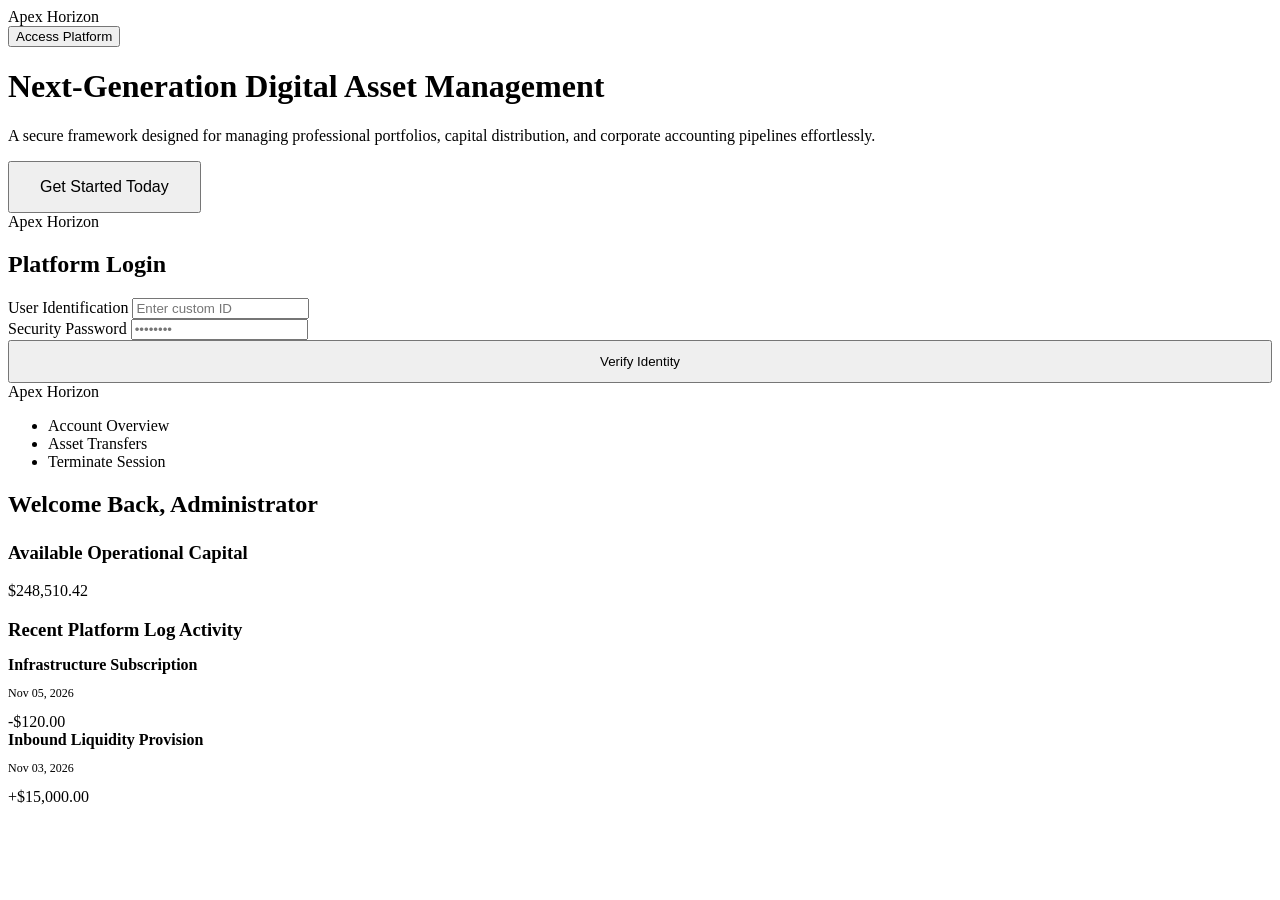
==== index.html @ 19f4070e "Add initial HTML structure for Apex Horizon platform" ====
<!DOCTYPE html>
<html lang="en">
<head>
    <meta charset="UTF-8">
    <meta name="viewport" content="width=device-width, initial-scale=1.0">
    <title>Apex Horizon - Financial Platform</title>
    <link rel="stylesheet" href="style.css">
</head>
<body>

    <!-- ==================== VIEW 1: PUBLIC HOMEPAGE ==================== -->
    <div id="view-homepage" class="app-view active">
        <header class="nav-bar">
            <div class="brand-title">Apex Horizon</div>
            <button class="nav-btn" onclick="navigateTo('view-login')">Access Platform</button>
        </header>
        <main class="hero-section">
            <h1>Next-Generation Digital Asset Management</h1>
            <p>A secure framework designed for managing professional portfolios, capital distribution, and corporate accounting pipelines effortlessly.</p>
            <button class="nav-btn" style="padding: 15px 30px; font-size: 16px;" onclick="navigateTo('view-login')">Get Started Today</button>
        </main>
    </div>

    <!-- ==================== VIEW 2: LOGIN PORTAL ==================== -->
    <div id="view-login" class="app-view">
        <header class="nav-bar">
            <div class="brand-title" onclick="navigateTo('view-homepage')" style="cursor:pointer;">Apex Horizon</div>
        </header>
        <main class="login-container">
            <div class="login-card">
                <h2 style="margin-bottom: 20px;">Platform Login</h2>
                <form id="loginForm" onsubmit="handleLogin(event)">
                    <div class="form-group">
                        <label for="username">User Identification</label>
                        <input type="text" id="username" class="form-control" placeholder="Enter custom ID" required>
                    </div>
                    <div class="form-group">
                        <label for="password">Security Password</label>
                        <input type="password" id="password" class="form-control" placeholder="••••••••" required>
                    </div>
                    <button type="submit" class="nav-btn" style="width: 100%; padding: 12px;">Verify Identity</button>
                </form>
            </div>
        </main>
    </div>

    <!-- ==================== VIEW 3: SECURE DASHBOARD ==================== -->
    <div id="view-dashboard" class="app-view">
        <div class="dashboard-layout">
            <aside class="sidebar">
                <div class="brand-title">Apex Horizon</div>
                <ul class="sidebar-menu">
                    <li class="sidebar-item active">Account Overview</li>
                    <li class="sidebar-item">Asset Transfers</li>
                    <li class="sidebar-item" onclick="navigateTo('view-homepage')">Terminate Session</li>
                </ul>
            </aside>
            <main class="dashboard-content">
                <h2 style="margin-bottom: 24px;">Welcome Back, Administrator</h2>
                
                <div class="summary-card">
                    <h3>Available Operational Capital</h3>
                    <div class="balance">$248,510.42</div>
                </div>

                <div class="transaction-list">
                    <h3 style="margin-bottom: 15px;">Recent Platform Log Activity</h3>
                    <div class="transaction-row">
                        <div>
                            <strong>Infrastructure Subscription</strong>
                            <p style="color: var(--text-muted); font-size: 12px;">Nov 05, 2026</p>
                        </div>
                        <span class="tx-negative">-$120.00</span>
                    </div>
                    <div class="transaction-row">
                        <div>
                            <strong>Inbound Liquidity Provision</strong>
                            <p style="color: var(--text-muted); font-size: 12px;">Nov 03, 2026</p>
                        </div>
                        <span style="color: var(--accent);">+$15,000.00</span>
                    </div>
                </div>
            </main>
        </div>
    </div>

    <script src="app.js"></script>
</body>
</html>
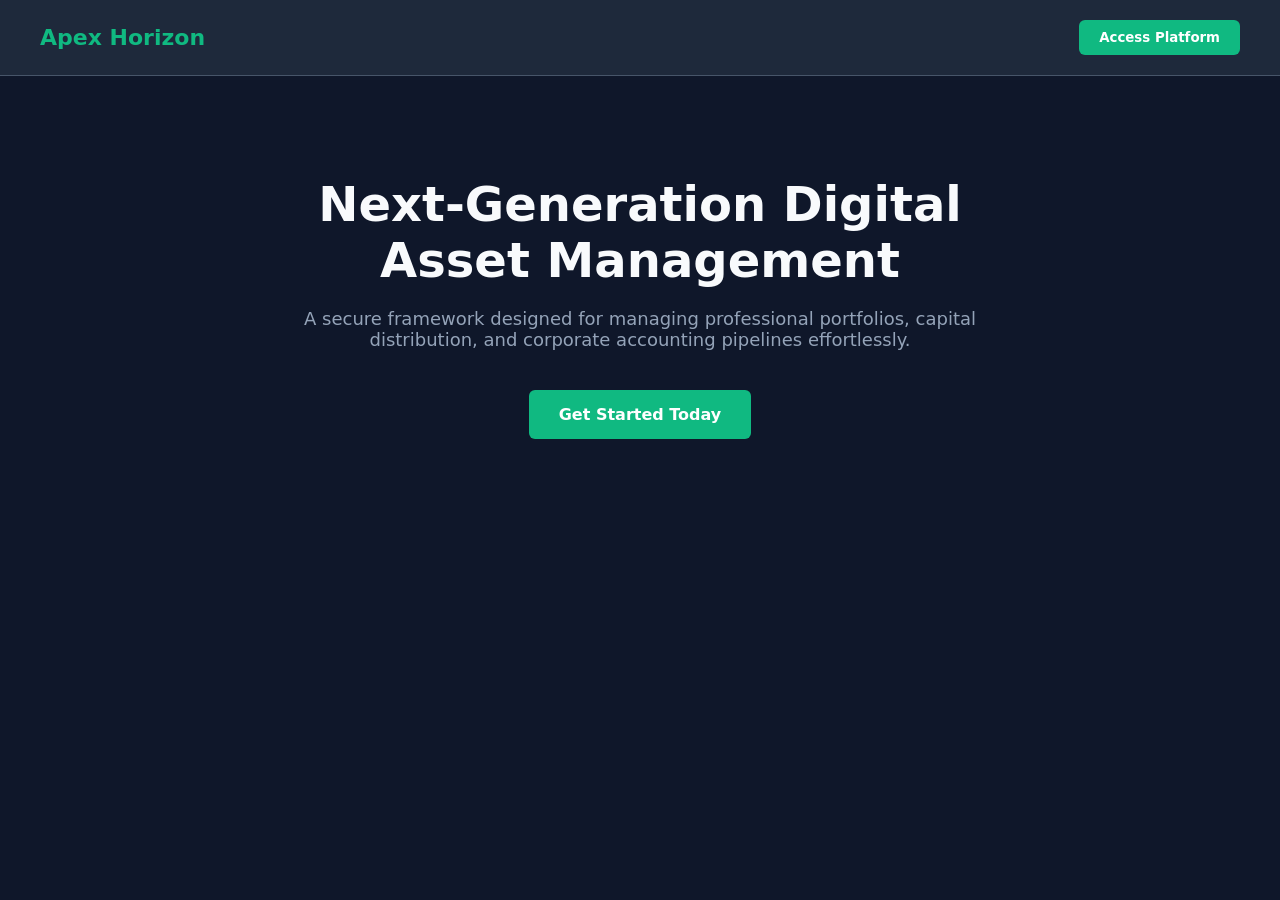
==== commit d56f309b: "Add styles and loading screen to index.html Added inline styles for the Apex Horizon financial platf" ====
--- a/index.html
+++ b/index.html
@@ -4,7 +4,244 @@
     <meta charset="UTF-8">
     <meta name="viewport" content="width=device-width, initial-scale=1.0">
     <title>Apex Horizon - Financial Platform</title>
-    <link rel="stylesheet" href="style.css">
+    <style>
+        :root {
+            --bg-main: #0f172a;
+            --bg-card: #1e293b;
+            --bg-input: #334155;
+            --accent: #10b981;
+            --accent-hover: #059669;
+            --text-main: #f8fafc;
+            --text-muted: #94a3b8;
+            --border: #475569;
+            --danger: #ef4444;
+        }
+
+        * {
+            box-sizing: border-box;
+            margin: 0;
+            padding: 0;
+            font-family: system-ui, -apple-system, sans-serif;
+        }
+
+        body {
+            background-color: var(--bg-main);
+            color: var(--text-main);
+            min-height: 100vh;
+            top: 0 !important; /* Overrides Google Translate banner offset */
+        }
+
+        /* View Management Utility */
+        .app-view {
+            display: none;
+        }
+        .app-view.active {
+            display: block;
+        }
+
+        /* --- 1. PUBLIC HOMEPAGE STYLES --- */
+        .nav-bar {
+            display: flex;
+            justify-content: space-between;
+            align-items: center;
+            padding: 20px 40px;
+            background-color: var(--bg-card);
+            border-bottom: 1px solid var(--border);
+        }
+
+        .brand-title {
+            font-size: 22px;
+            font-weight: 700;
+            color: var(--accent);
+        }
+
+        .nav-btn {
+            background-color: var(--accent);
+            color: white;
+            border: none;
+            padding: 10px 20px;
+            border-radius: 6px;
+            font-weight: 600;
+            cursor: pointer;
+        }
+
+        .hero-section {
+            text-align: center;
+            padding: 100px 20px;
+            max-width: 800px;
+            margin: 0 auto;
+        }
+
+        .hero-section h1 {
+            font-size: 48px;
+            margin-bottom: 20px;
+        }
+
+        .hero-section p {
+            color: var(--text-muted);
+            font-size: 18px;
+            margin-bottom: 40px;
+        }
+
+        /* --- 2. LOGIN PORTAL STYLES --- */
+        .login-container {
+            display: flex;
+            justify-content: center;
+            align-items: center;
+            min-height: 80vh;
+            padding: 20px;
+        }
+
+        .login-card {
+            background-color: var(--bg-card);
+            padding: 40px;
+            border-radius: 12px;
+            width: 100%;
+            max-width: 400px;
+            border: 1px solid var(--border);
+        }
+
+        .form-group {
+            margin-bottom: 20px;
+        }
+
+        .form-group label {
+            display: block;
+            margin-bottom: 8px;
+            color: var(--text-muted);
+            font-size: 14px;
+        }
+
+        .form-control {
+            width: 100%;
+            padding: 12px;
+            background-color: var(--bg-input);
+            border: 1px solid var(--border);
+            border-radius: 6px;
+            color: white;
+            font-size: 16px;
+        }
+
+        /* --- 3. SECURE DASHBOARD STYLES --- */
+        .dashboard-layout {
+            display: flex;
+            min-height: 100vh;
+        }
+
+        .sidebar {
+            width: 250px;
+            background-color: var(--bg-card);
+            border-right: 1px solid var(--border);
+            padding: 30px 20px;
+        }
+
+        .sidebar-menu {
+            list-style: none;
+            margin-top: 40px;
+        }
+
+        .sidebar-item {
+            padding: 12px 15px;
+            color: var(--text-muted);
+            cursor: pointer;
+            border-radius: 6px;
+            margin-bottom: 8px;
+        }
+
+        .sidebar-item:hover, .sidebar-item.active {
+            background-color: var(--bg-main);
+            color: white;
+        }
+
+        .dashboard-content {
+            flex: 1;
+            padding: 40px;
+        }
+
+        .summary-card {
+            background-color: var(--bg-card);
+            padding: 30px;
+            border-radius: 12px;
+            border: 1px solid var(--border);
+            margin-bottom: 30px;
+            max-width: 400px;
+        }
+
+        .summary-card h3 {
+            color: var(--text-muted);
+            font-size: 14px;
+            text-transform: uppercase;
+            letter-spacing: 1px;
+            margin-bottom: 10px;
+        }
+
+        .summary-card .balance {
+            font-size: 32px;
+            font-weight: 700;
+        }
+
+        .transaction-list {
+            background-color: var(--bg-card);
+            border-radius: 12px;
+            border: 1px solid var(--border);
+            padding: 24px;
+        }
+
+        .transaction-row {
+            display: flex;
+            justify-content: space-between;
+            padding: 15px 0;
+            border-bottom: 1px solid var(--border);
+        }
+
+        .transaction-row:last-child {
+            border-bottom: none;
+        }
+
+        .tx-negative { color: var(--danger); }
+
+        /* --- 4. LOADING ANIMATION STYLES --- */
+        .loading-container {
+            display: flex;
+            flex-direction: column;
+            justify-content: center;
+            align-items: center;
+            min-height: 80vh;
+            text-align: center;
+        }
+
+        .spinner {
+            width: 50px;
+            height: 50px;
+            border: 5px solid var(--bg-input);
+            border-top: 5px solid var(--accent);
+            border-radius: 50%;
+            animation: spin 1s linear infinite;
+            margin-bottom: 20px;
+        }
+
+        @keyframes spin {
+            0% { transform: rotate(0deg); }
+            100% { transform: rotate(360deg); }
+        }
+
+        /* --- 5. TRANSACTION FORM PAGE STYLES --- */
+        .transfer-card {
+            background-color: var(--bg-card);
+            padding: 30px;
+            border-radius: 12px;
+            border: 1px solid var(--border);
+            max-width: 600px;
+        }
+
+        /* Hide Google Translate Top Widget Bar elegantly */
+        .goog-te-banner-frame.skiptranslate {
+            display: none !important;
+        }
+        #google_translate_element {
+            padding: 5px 15px;
+        }
+    </style>
 </head>
 <body>
 
@@ -12,7 +249,11 @@
     <div id="view-homepage" class="app-view active">
         <header class="nav-bar">
             <div class="brand-title">Apex Horizon</div>
-            <button class="nav-btn" onclick="navigateTo('view-login')">Access Platform</button>
+            <div style="display: flex; align-items: center; gap: 15px;">
+                <!-- Automatic translation widget container placement -->
+                <div id="google_translate_element"></div>
+                <button class="nav-btn" onclick="navigateTo('view-login')">Access Platform</button>
+            </div>
         </header>
         <main class="hero-section">
             <h1>Next-Generation Digital Asset Management</h1>
@@ -44,46 +285,31 @@
         </main>
     </div>
 
-    <!-- ==================== VIEW 3: SECURE DASHBOARD ==================== -->
+    <!-- ==================== VIEW 3: LOADING SCREEN ==================== -->
+    <div id="view-loading" class="app-view">
+        <div class="loading-container">
+            <div class="spinner"></div>
+            <h2 id="loading-title">Verifying Credentials...</h2>
+            <p style="color: var(--text-muted); margin-top: 8px;">Securing environment tunnels, please wait.</p>
+        </div>
+    </div>
+
+    <!-- ==================== VIEW 4: SECURE DASHBOARD ==================== -->
     <div id="view-dashboard" class="app-view">
         <div class="dashboard-layout">
             <aside class="sidebar">
                 <div class="brand-title">Apex Horizon</div>
                 <ul class="sidebar-menu">
-                    <li class="sidebar-item active">Account Overview</li>
-                    <li class="sidebar-item">Asset Transfers</li>
+                    <li id="menu-dash" class="sidebar-item active" onclick="switchTab('dashboard')">Account Overview</li>
+                    <li id="menu-trans" class="sidebar-item" onclick="switchTab('transfer')">Asset Transfers</li>
                     <li class="sidebar-item" onclick="navigateTo('view-homepage')">Terminate Session</li>
                 </ul>
             </aside>
-            <main class="dashboard-content">
-                <h2 style="margin-bottom: 24px;">Welcome Back, Administrator</h2>
+            
+            <!-- SUB-TAB 1: ACCOUNT OVERVIEW PANEL -->
+            <main id="tab-dashboard" class="dashboard-content">
+                <h2 style="margin-bottom: 24px;">Welcome Back, Sophia</h2>
                 
                 <div class="summary-card">
                     <h3>Available Operational Capital</h3>
-                    <div class="balance">$248,510.42</div>
-                </div>
-
-                <div class="transaction-list">
-                    <h3 style="margin-bottom: 15px;">Recent Platform Log Activity</h3>
-                    <div class="transaction-row">
-                        <div>
-                            <strong>Infrastructure Subscription</strong>
-                            <p style="color: var(--text-muted); font-size: 12px;">Nov 05, 2026</p>
-                        </div>
-                        <span class="tx-negative">-$120.00</span>
-                    </div>
-                    <div class="transaction-row">
-                        <div>
-                            <strong>Inbound Liquidity Provision</strong>
-                            <p style="color: var(--text-muted); font-size: 12px;">Nov 03, 2026</p>
-                        </div>
-                        <span style="color: var(--accent);">+$15,000.00</span>
-                    </div>
-                </div>
-            </main>
-        </div>
-    </div>
-
-    <script src="app.js"></script>
-</body>
-</html>
+                    
